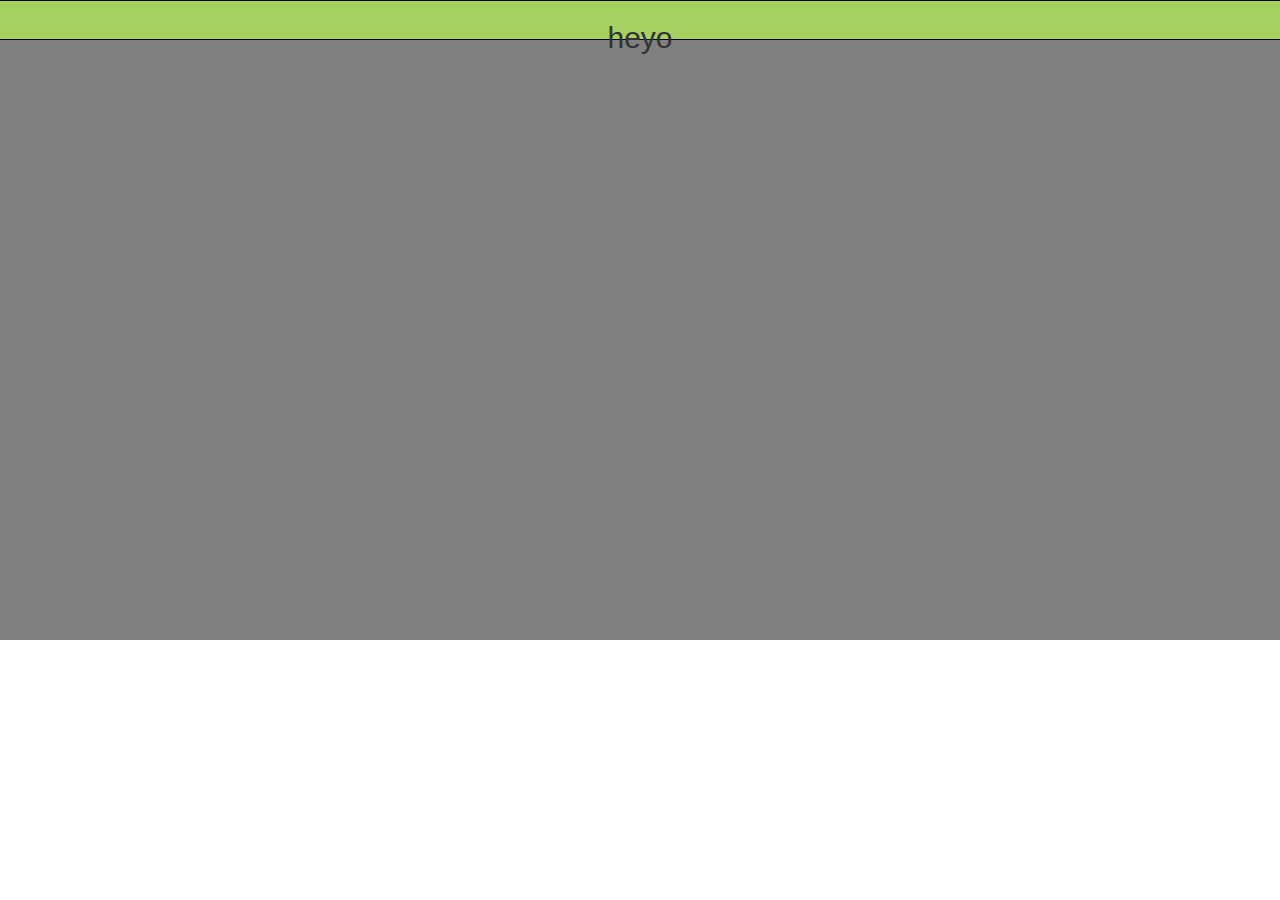
==== index.html @ 51ccfe41 "got some bootstrap and jquery goin on" ====
<!DOCTYPE html>
<html>

  <head>
  <meta charset="utf-8">
  <meta http-equiv="X-UA-Compatible" content="IE=edge">
  <meta name="viewport" content="width=device-width, initial-scale=1">
  <meta name="description" content="">
  <meta name="author" content="">
  <link rel="shortcut icon" href="/assets/ico/favicon.ico">

  <title>Legalized Brands - Home</title>

  <link rel="stylesheet" type="text/css" href="style.css">

  <!-- Bootstrap core CSS -->
  <link rel="stylesheet" href="https://maxcdn.bootstrapcdn.com/bootstrap/3.3.4/css/bootstrap.min.css">

  <!-- Bootstrap JS -->
  <script src="https://maxcdn.bootstrapcdn.com/bootstrap/3.3.4/js/bootstrap.min.js"></script>

  <!-- jQuery -->
  <script src="https://cdnjs.cloudflare.com/ajax/libs/jquery/2.1.4/jquery.min.js"></script>

</head>
<body>
<section>
<div class="row">
  
    <div id="top-message-bar">
      <h2 id="top-message">heyo</h2>
    </div>
  
</div>
</section>

<section>
  <div id="top-area">
    <div class="row">
      <div class="container">


      </div>
    </div>
  </div>


</section>
---- style.css ----
* {
    margin: 0;
    padding: 0;
}
.container {
    max-width: 1400px;
}



#top-message-bar {
    border: 1px solid black;
    height: 40px;
    background-color: hsla(83, 55%, 60%, 1);
}

#top-message {
    text-align: center;
}

#top-area {
    background-color: grey;
    height: 600px;
}
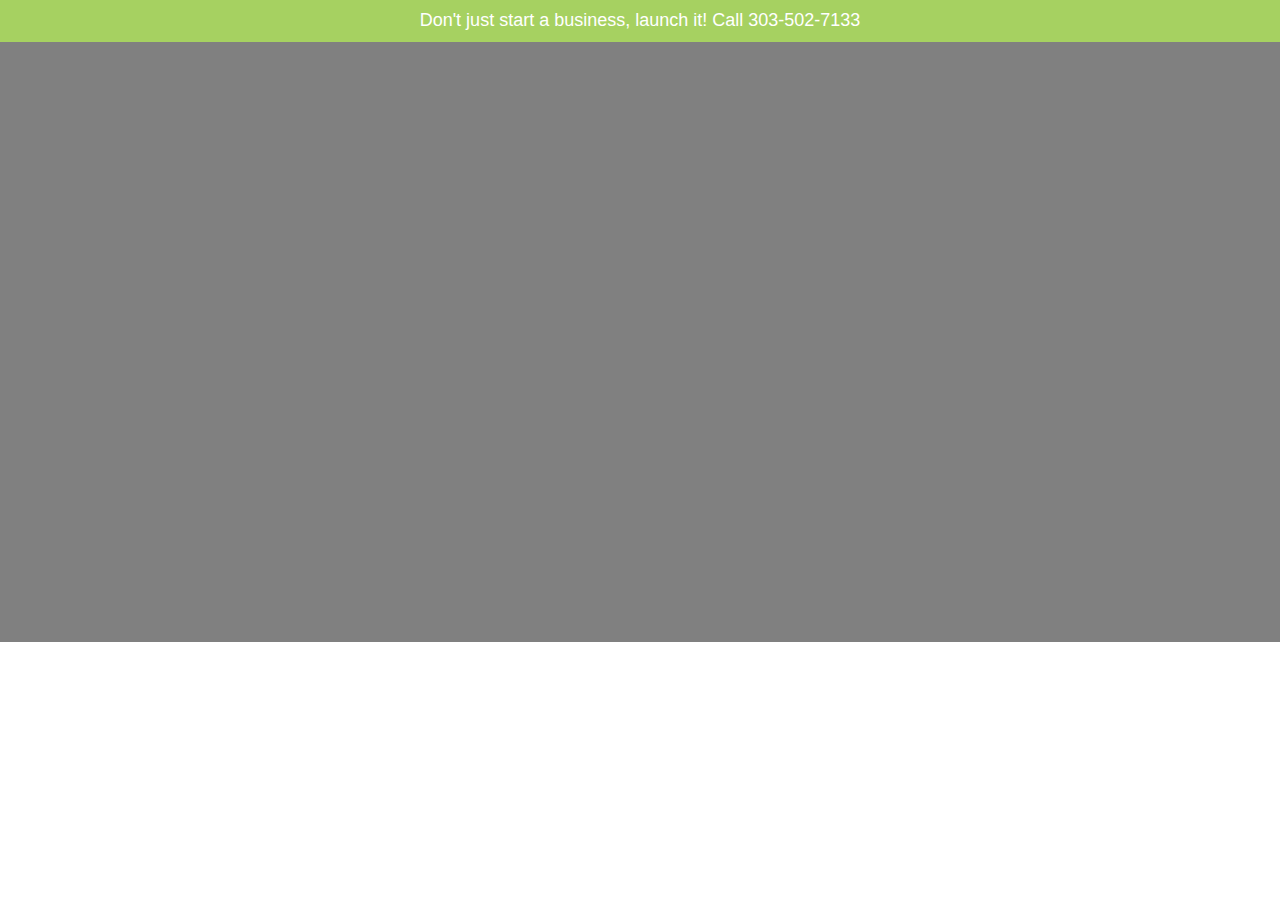
==== commit 8c42612b: "added photos and trying some bootstrap stuff" ====
--- a/index.html
+++ b/index.html
@@ -16,6 +16,8 @@
   <!-- Bootstrap core CSS -->
   <link rel="stylesheet" href="https://maxcdn.bootstrapcdn.com/bootstrap/3.3.4/css/bootstrap.min.css">
 
+  <link rel="stylesheet" href="//maxcdn.bootstrapcdn.com/font-awesome/4.3.0/css/font-awesome.min.css">
+
   <!-- Bootstrap JS -->
   <script src="https://maxcdn.bootstrapcdn.com/bootstrap/3.3.4/js/bootstrap.min.js"></script>
 
@@ -25,21 +27,20 @@
 </head>
 <body>
 <section>
-<div class="row">
-  
+  <div class="row">
     <div id="top-message-bar">
-      <h2 id="top-message">heyo</h2>
+      <h4>Don't just start a business, launch it! Call 303-502-7133</h4>
     </div>
-  
-</div>
+  </div>
 </section>
 
 <section>
   <div id="top-area">
     <div class="row">
-      <div class="container">
-
-
+      <div class="col-md-6" id="top-logo">
+        <div class="container">
+        <img src=""
+        </div>
       </div>
     </div>
   </div>
--- a/style.css
+++ b/style.css
@@ -1,24 +1,26 @@
 * {
-    margin: 0;
-    padding: 0;
+  margin: 0;
+  padding: 0;
+  font-family: helvetica;
 }
 .container {
-    max-width: 1400px;
+  max-width: 1400px;
 }
 
 
 
+
 #top-message-bar {
-    border: 1px solid black;
-    height: 40px;
-    background-color: hsla(83, 55%, 60%, 1);
-}
-
-#top-message {
-    text-align: center;
+  background-color: hsla(83, 55%, 60%, 1);
+  text-align: center;
+  color: white;
+  padding: 1px;
+  margin: 0 auto;
 }
 
 #top-area {
-    background-color: grey;
-    height: 600px;
-}+  background-color: grey;
+  height: 600px;
+}
+
+
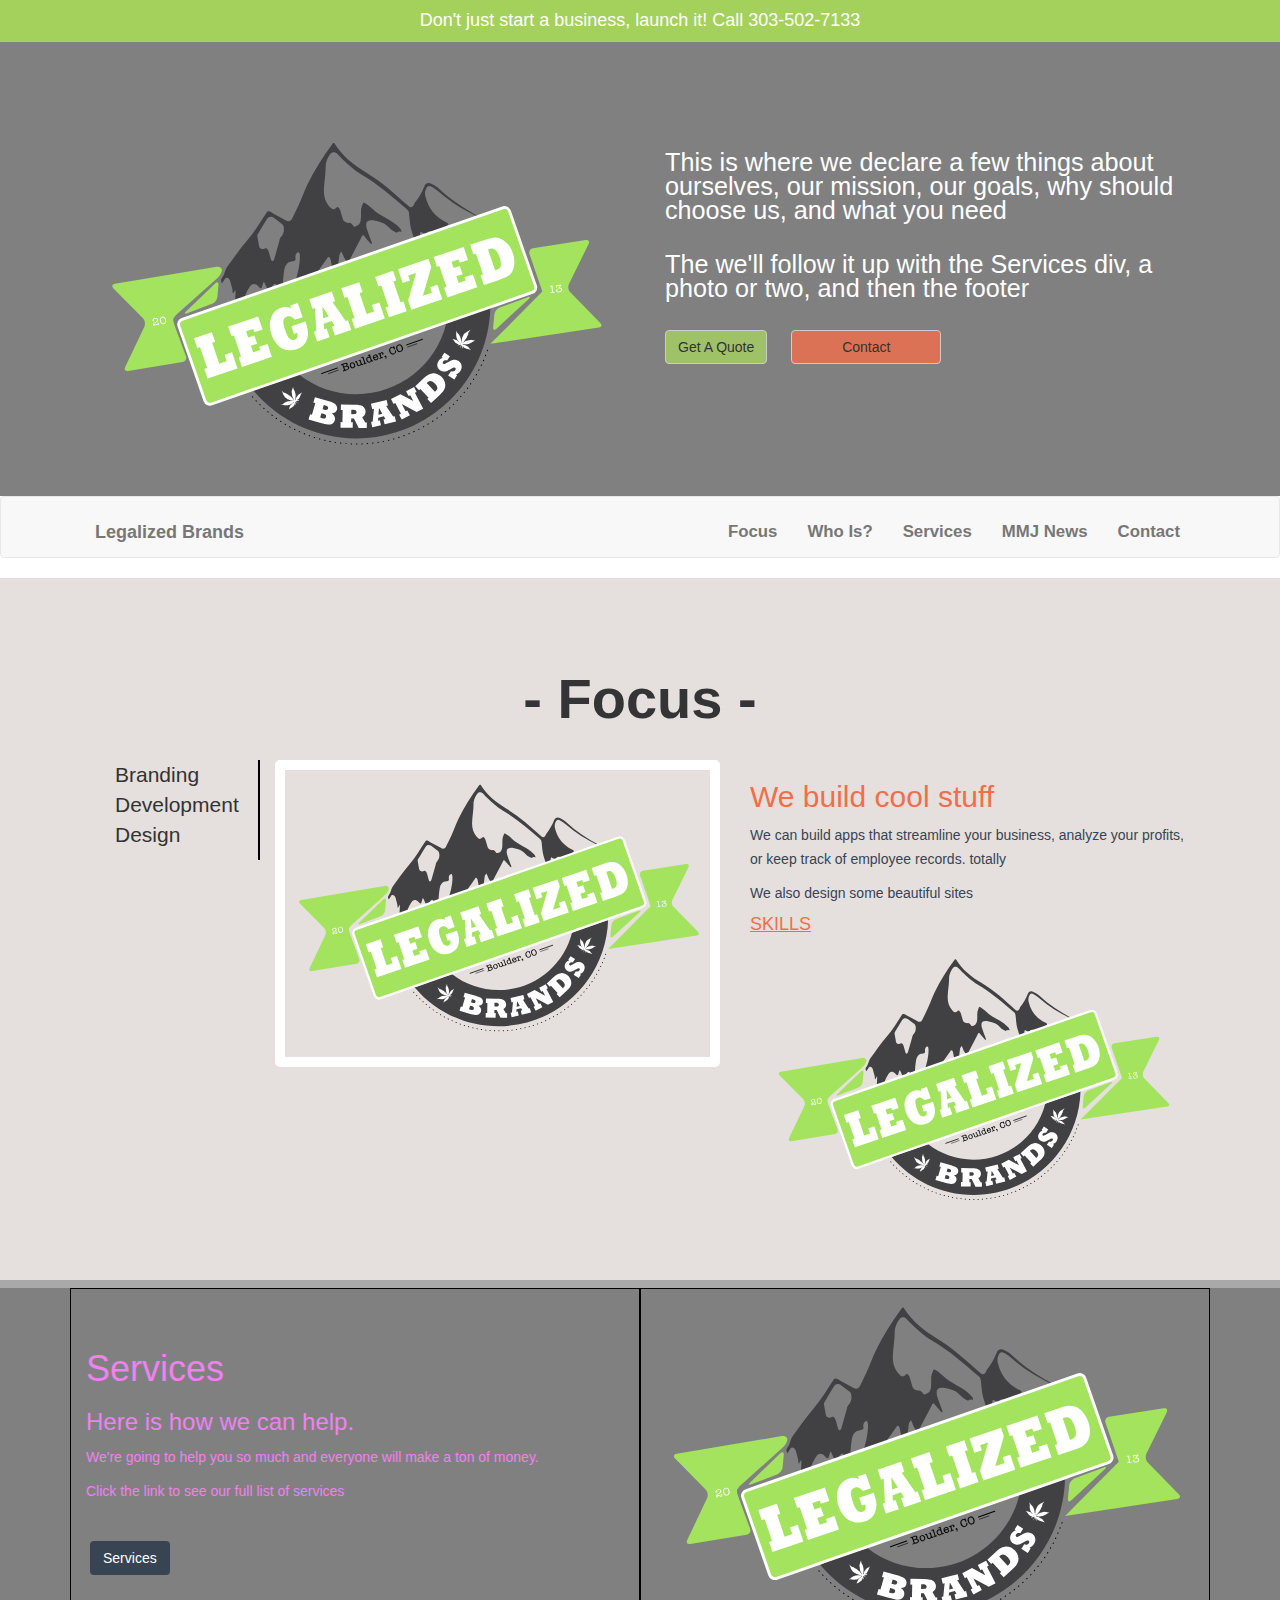
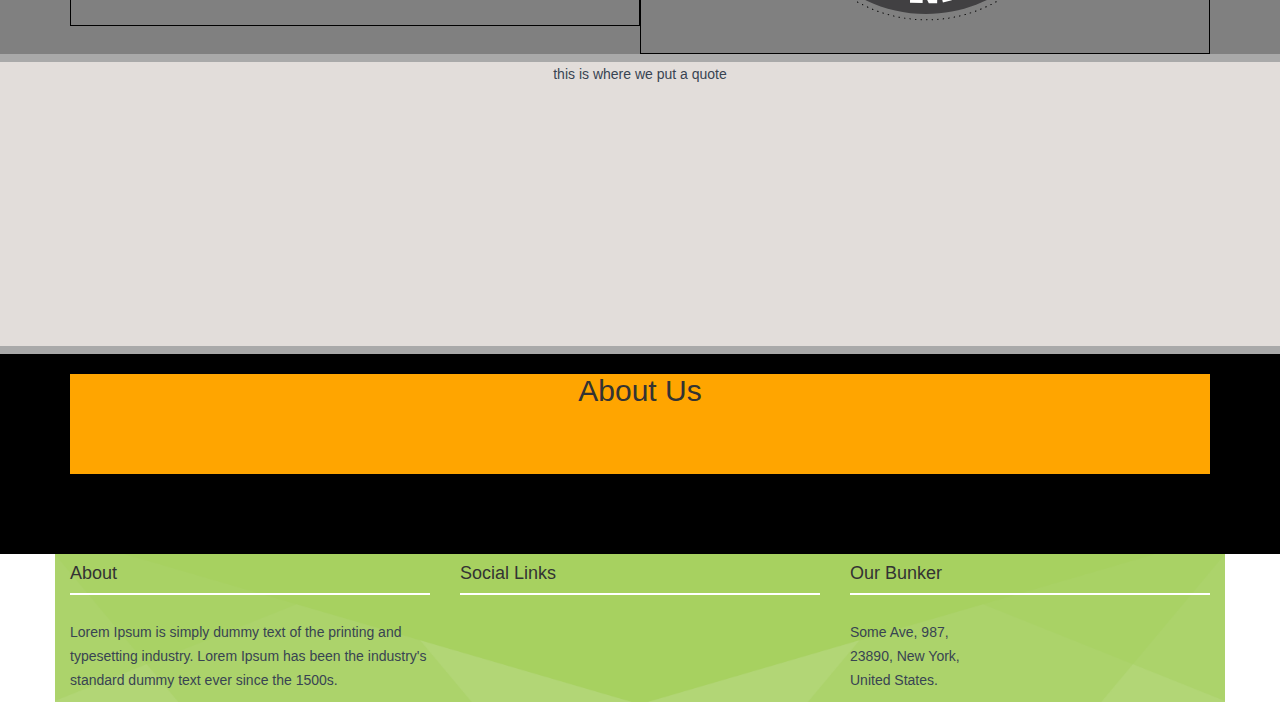
==== commit a27ab5a1: "re-added stuff from Jekyll build mishap" ====
--- a/index.html
+++ b/index.html
@@ -7,7 +7,7 @@
   <meta name="viewport" content="width=device-width, initial-scale=1">
   <meta name="description" content="">
   <meta name="author" content="">
-  <link rel="shortcut icon" href="/assets/ico/favicon.ico">
+  <!-- <link rel="shortcut icon" href="/assets/ico/favicon.ico"> -->
 
   <title>Legalized Brands - Home</title>
 
@@ -16,34 +16,196 @@
   <!-- Bootstrap core CSS -->
   <link rel="stylesheet" href="https://maxcdn.bootstrapcdn.com/bootstrap/3.3.4/css/bootstrap.min.css">
 
-  <link rel="stylesheet" href="//maxcdn.bootstrapcdn.com/font-awesome/4.3.0/css/font-awesome.min.css">
+ <!--  <link rel="stylesheet" href="//maxcdn.bootstrapcdn.com/font-awesome/4.3.0/css/font-awesome.min.css"> -->
+  
+  <!-- jQuery -->
+  <script src="https://cdnjs.cloudflare.com/ajax/libs/jquery/2.1.4/jquery.min.js"></script>
 
   <!-- Bootstrap JS -->
   <script src="https://maxcdn.bootstrapcdn.com/bootstrap/3.3.4/js/bootstrap.min.js"></script>
 
-  <!-- jQuery -->
-  <script src="https://cdnjs.cloudflare.com/ajax/libs/jquery/2.1.4/jquery.min.js"></script>
+  <script src="main.js"></script>
 
 </head>
-<body>
-<section>
+
+<body data-spy="scroll" data-target="#affix-nav">
+
+
+
   <div class="row">
-    <div id="top-message-bar">
-      <h4>Don't just start a business, launch it! Call 303-502-7133</h4>
-    </div>
-  </div>
-</section>
-
-<section>
-  <div id="top-area">
-    <div class="row">
-      <div class="col-md-6" id="top-logo">
-        <div class="container">
-        <img src=""
+    <div class="top-area col-md-12"> 
+      <div class="container">
+        <div class="top-content col-sm-6 col-md-6 col-lg-6 img-reponsive" id="top-logo">
+          <img src='images/legalized-logo.svg'/>
+        </div>
+      
+      
+  <div class="top-content col-sm-6 col-md-6 col-lg-6" id="top-text">
+    <p>This is where we declare a few things about ourselves, our mission, our goals, why should choose us, and what you need</p>
+    <p>The we'll follow it up with the Services div, a photo or two, and then the footer</p>
+
+        <div class="btn btn-default top-button" id="quote-button">Get A Quote</div>
+        <div class="btn btn-default top-button" id="contact-button">Contact</div>
+
         </div>
       </div>
     </div>
   </div>
-
-
-</section>+</div>
+
+  <div class="top-message-bar col-md-12 affix" data-spy="affix"> 
+    <div class="container">
+
+    <h4>Don't just start a business, launch it! Call 303-502-7133</h4>
+    </div>
+  </div>
+
+
+        <!-- Fixed navbar -->
+<div class="navbar navbar-default affix-top" data-offset-top="590" data-spy="affix" role="navigation">
+  <div class="container">
+    <div class="navbar-header">
+      <button type="button" class="navbar-toggle" data-toggle="collapse" data-target=".navbar-collapse">
+        <span class="sr-only">Toggle navigation</span>
+        <span class="icon-bar"></span>
+        <span class="icon-bar"></span>
+        <span class="icon-bar"></span>
+      </button>
+      <a class="navbar-brand" href="/">Legalized Brands</a>
+    </div>
+    <div class="navbar-collapse collapse navbar-right">
+      <ul class="nav navbar-nav">
+        <li ><a href="/">Focus</a></li>
+        <li ><a href="/about/">Who Is?</a></li>
+        <li ><a href="/portfolio/">Services</a></li>
+        <li ><a href="/blog/">MMJ News</a></li>
+        <li ><a href="/contact/">Contact</a></li>
+      
+    </div><!--/.nav-collapse -->
+  </div>
+</div>
+
+
+ <!-- FOCUS SECTION -->
+
+<div class="focus-section" id="focus">
+  <div class="row">
+        <div class="col-md-12">
+            <h1>- Focus -</h1>            
+        </div>
+    </div><!-- /row -->
+  <div class="row centered focus-cols">
+    <div class="container">
+    <div class="col-md-2 col-sm-6 border-right">
+      <ul class="focus-nav">
+        <li>Branding</li>
+        <li>Development</li>
+        <li>Design</li>
+      </ul>   
+    </div>
+    <div class="col-md-5 colo-sm-6 img-responsive">
+        <div id="bud-cola">
+        <img src='images/legalized-logo.svg'/>
+    </div>
+    </div>
+      <div class="col-md-5 col-sm-12">
+          <div class="focus-text">
+          <h2>We build cool stuff</h2>
+          <p>We can build apps that streamline your business, analyze your profits, or keep track of employee records. totally</p>
+          <p>We also design some beautiful sites</p>
+          <h4>SKILLS</h4>
+          </div>
+          <div class="col-xs-12 img-responsive">
+            <img src='images/legalized-logo.svg'/>
+          </div>
+      </div>                      
+    </div>
+  </div> <!--/row -->
+</div> <!-- /focus-->
+
+<!-- SERVICES SECTION -->
+
+<div id="service">
+<div class="row">
+  <div class="container">
+    <div class="col-md-6 service-text">
+      <h1>Services</h1>
+      <h3>Here is how we can help.</h3>
+      <p>We're going to help you so much and everyone will make a ton of money.</p>
+      <p>Click the link to see our full list of services</p>
+      <p><br/><a href="#" class="btn btn-theme">Services</a></p>
+    </div>
+   
+      <div class="col-md-6 service-image img-responsive">
+       <img src='images/legalized-logo.svg'/>    
+      
+    </div>
+  </div>
+</div>
+</div>
+
+<div class="quote-block" id="quote-block">
+  <div class="row">
+    <div class="container">
+    <p class="text-block">this is where we put a quote</p>
+
+    </div>
+  </div>
+</div>
+
+<div class="about-us" id="about-us">
+<div class="row">
+<div class="container">
+<div class="about-us-header">
+<h2>About Us</h2>
+</div>
+
+</div>
+</div>
+</div>
+
+
+
+
+
+  <div id="footerwrap">
+    <div class="container footer-bg img-responsive">
+        <div class="row">
+            <div class="col-lg-4">
+                <h4>About</h4>
+                <div class="hline-w"></div>
+                <p>Lorem Ipsum is simply dummy text of the printing and typesetting industry. Lorem Ipsum has been the industry's standard dummy text ever since the 1500s.</p>
+            </div>
+            <div class="col-lg-4">
+                <h4>Social Links</h4>
+                <div class="hline-w"></div>
+                <p>
+                    
+                        <a href="" class="btn-social btn-outline"><i class="fa fa-dribbble"></i></a>
+                    
+                        <a href="" class="btn-social btn-outline"><i class="fa fa-facebook"></i></a>
+                    
+                        <a href="" class="btn-social btn-outline"><i class="fa fa-twitter"></i></a>
+                    
+                        <a href="" class="btn-social btn-outline"><i class="fa fa-instagram"></i></a>
+                    
+                        <a href="" class="btn-social btn-outline"><i class="fa fa-tumblr"></i></a>
+                    
+                </p>
+            </div>
+            <div class="col-lg-4">
+                <h4>Our Bunker</h4>
+                <div class="hline-w"></div>
+                <p>
+                    
+                        Some Ave, 987, <br>
+                    
+                        23890, New York, <br>
+                    
+                        United States. <br>
+                    
+                </p>
+            </div>
+        </div><! --/row -->
+    </div><! --/container -->
+</div><! --/footerwrap -->--- a/style.css
+++ b/style.css
@@ -1,26 +1,580 @@
-* {
+
+/*  ################################################################
+  Author: Jeffrey Malek
+  URL: legalizedbrands.com
+  Project Name: Legalized brands
+  Version: 1.0
+ 
+  
+################################################################# */ 
+/*@import url(http://fonts.googleapis.com/css?family=Raleway:400,700,900);
+@import url(http://fonts.googleapis.com/css?family=Lato:400,900);
+@import url("prettyPhoto.css") screen;
+@import url("hoverex-all.css") screen;*/
+
+/*  ################################################################
+  1. GENERAL STRUCTURES
+################################################################# */
+  * { 
+    margin: 0;
+    padding: 0px;
+  } 
+
+body { 
+  background: #ffffff; 
+  margin: 0; 
+  height: 100%; 
+  color: #384452;
+  font-family: 'Lato', sans-serif;
+  font-weight: 400;
+  }
+
+h1, h2, h3, h4, h5, h6 {
+  font-family: 'Raleway', sans-serif;
+  font-weight: 700;
+}
+
+p { 
+  padding: 0; 
+  margin-bottom: 12px; 
+  font-family: 'Lato', sans-serif;
+  font-weight: 400;
+  font-size: 14px; 
+  line-height: 24px;
+  color: #384452; 
+  margin-top: 10px; 
+}
+
+img {
+  height: auto;
+  max-width: 100%;
+}
+
+ul {
+    margin-left: 0;
+    padding-left: 20px;
+}
+
+ol {
+    margin-left: 0;
+    padding-left: 26px;
+}
+
+a { 
+    color:#428bca;
+    padding: 0;
   margin: 0;
-  padding: 0;
-  font-family: helvetica;
+  text-decoration: none; 
+  -webkit-transition: background-color .4s linear, color .4s linear;
+  -moz-transition: background-color .4s linear, color .4s linear;
+  -o-transition: background-color .4s linear, color .4s linear;
+  -ms-transition: background-color .4s linear, color .4s linear;
+  transition: background-color .4s linear, color .4s linear;
+}
+a:hover,
+a:focus {
+  text-decoration: none;
+  color:#01b2fe;
+}
+
+::-moz-selection  {
+  color: #fff;
+  text-shadow:none;
+  background:#384452;
+}
+::selection {
+  color: #fff;
+  text-shadow:none;
+  background:#384452;
+}
+
+.centered {
+  text-align: center
 }
 .container {
-  max-width: 1400px;
-}
-
-
-
-
-#top-message-bar {
-  background-color: hsla(83, 55%, 60%, 1);
+    padding: 0px;
+    margin: 0 auto;
+    width: 100%;
+}
+
+/*  ################################################################
+  BOOTSTRAP MODIFICATIONS & TWEAKS
+################################################################# */
+.top-message-bar {
+    background-color: hsla(83, 56%, 59%, 1);
+    height: auto;
+    width: 100%;
+    text-align: center;
+    color: white;
+    padding: 1px;
+    /*position: fixed;*/
+    /*z-index: 1;*/
+
+}
+.top-message-bar.affix-top {
+    position: relative;
+}
+.top-area {
+    background-color: grey;
+    min-height: 550px;
+    margin-top: 40px;
+}
+.top-content {
+    /*border: 1px solid black;*/
+    height: 100%;
+    padding: 10px;
+}
+
+#top-logo {
+    
+}
+#top-logo img {
+    margin: 0 auto;
+    margin-top: 65px;
+    vertical-align: center;
+    border-radius: 30%;
+    padding: 10px;
+}
+#top-text {
+
+    margin-top: 90px;
+}
+
+#top-text p {
+    color: white;
+    font-size: 1.8em;
+    padding: 10px;
+}
+
+.top-button {
+    padding: 30px;
+    margin: 10px; 
+    font-size: 1.6em;
+    color: white;
+    border: none;
+    
+}
+
+#quote-button {
+    background-color: hsla(83, 55%, 60%, 0.8);
+}
+
+#contact-button {
+    background-color: hsla(13, 87%, 62%, 0.8);
+    padding-left: 50px;
+    padding-right: 50px;
+}
+
+.affix {
+    position: fixed; 
+    top: 0px;
+    width: 100%;
+    z-index: 1;
+}
+
+/*.affix-top {
+    position: static;
+}*/
+
+.navbar {
+  min-height: 70px;
+  padding-top: 10px;
+  margin-bottom: 0px;
+    border-radius: 0px;
+
+}
+
+.navbar-brand {
+  font-family: 'Raleway', sans-serif;
+  font-weight: 900;
+}
+
+.navbar-header .navbar-brand {
+  color: hsla(22, 11%, 85%, 1);
+    padding-left: 40px;
+}
+
+.navbar-default .navbar-nav > li > a {
+  color: hsla(22, 11%, 85%, .9);
+  font-weight: 700;
+  font-size: 1.2em;
+}
+
+.navbar-default .navbar-nav > li > a:hover {
+  color: hsla(83, 55%, 60%, 0.8);
+    cursor: crosshair;
+}
+
+.navbar-default .navbar-nav > .active > a, .navbar-default .navbar-nav > .active > a:hover, .navbar-default .navbar-nav > .active > a:focus {
+  color: hsla(83, 55%, 60%, 1);
+  background-color: transparent;
+}
+
+.navbar-default {
+  background-color: rgba(52, 52, 54,1);
+  border-color: transparent;
+}
+
+.dropdown-menu {
+  background: #384452;
+}
+
+.dropdown-menu > li > a {
+  color: white;
+  font-weight: 700;
+  font-size: 12px;
+}
+
+.btn-theme {
+  color: #fff;
+  background-color: #384452;
+  border-color: #384452;
+  margin: 4px;
+}
+.btn-theme:hover,
+.btn-theme:focus,
+.btn-theme:active,
+.btn-theme.active,
+.open .dropdown-toggle.btn-theme {
+  color: #fff;
+  background-color: #00b3fe;
+  border-color: #00b3fe;
+}
+
+.dmbutton:hover,
+.dmbutton:active,
+.dmbutton:focus{
+  color: #ffffff;
+  background-color: #222222;
+  border-color: #ffffff;
+}
+.dmbutton {
+  background:rgba(0, 0, 0, 0);
+  border: 1px solid #ffffff;
+  color: #ffffff;
+  -webkit-border-radius: 2px;
+  border-radius: 2px;
+  padding-top: 1.025rem;
+  padding-right: 2.25rem;
+  letter-spacing:0.85px;
+  padding-bottom: 1.0875rem;
+  padding-left: 2.25rem;
+  font-size: 1.55rem;
+  cursor: pointer;
+  font-weight: normal;
+  line-height: normal;
+  margin: 0 0 1.25rem;
+  text-decoration: none;
   text-align: center;
+  display: inline-block;
+  -webkit-transition: background-color 300ms ease-out;
+  -moz-transition: background-color 300ms ease-out;
+  transition: background-color 300ms ease-out;
+  -webkit-appearance: none;
+  font-weight: normal !important;
+}
+
+.mtb {
+  margin-top: 80px;
+  margin-bottom: 80px;
+}
+
+.mb {
+  margin-bottom: 60px;
+}
+
+.mt {
+  margin-top: 60px;
+}
+
+.hline {
+  border-bottom: 2px solid #384452;
+}
+
+.hline-w {
+  border-bottom: 2px solid #ffffff;
+  margin-bottom: 25px;
+}
+/*  ################################################################
+  SITE WRAPS
+################################################################# */
+
+#focus {
+  background-color: hsla(27, 13%, 87%, .9);
+  min-height: 0px;
+  padding-top: 30px;
+  padding-bottom: 50px;
+  text-align: center;
+}
+
+#focus h3, h5 {
+  color: rgba(52, 52, 54,1.0);
+}
+
+#focus h1 {
+    color: rgba(52, 52, 54,1.0);
+  font-weight: 800;
+    font-size: 4em;
+    padding-top: 40px;
+  
+}
+
+.focus-section {
+    /*border: 1px solid black;*/
+    /*height: auto;
+    width: 100%;*/
+    background-color: hsla(27, 13%, 87%, .9);
+    display: block;
+    height: 710px;
+    border-bottom: 8px solid darkgrey;
+
+}
+.focus-cols {
+    margin-top: 20px;
+}
+.border-right {
+    border-right: 2px solid black;
+}
+.focus-section ul li {
+    list-style: none;
+    text-align: left;
+    padding-left: 10px;
+}
+.focus-section ul li:hover {
+    color:hsla(83, 55%, 60%, 1.0);
+    cursor: crosshair;
+    text-decoration: underline;
+}
+.focus-nav {
+    font-size: 1.5em;
+    width: 70%;
+}
+#focus .img-responsive {
+  margin: 0 auto;
+}
+#bud-cola {
+    border: 10px solid white;
+    border-radius: 5px;
+}
+
+.focus-text {
+    text-align: left;
+}
+
+.focus-text h4 {
+    color: hsla(13, 87%, 62%, 1.0);
+    text-decoration: underline;
+}
+.focus-text h2 {
+    color: hsla(13, 87%, 62%, 1.0);
+}
+.focus-text img {
+    height: 50%;
+    width: 50%;
+}
+
+
+
+
+/* Services Section */
+
+#service {
+    background-color: grey;
+  margin: 0 auto;
+  /*margin-bottom: 0px;*/
+}
+
+.service-text {
+    text-align: left;
+    border:1px solid black;
+    margin: 0 auto;
+    /*margin-left: 20px;*/
+    color: violet;
+    padding: 40px;
+    clear: both;
+
+}
+
+.service-text p {
+    color: violet;
+}
+
+.service-image {
+    margin: 0 auto;
+    border: 1px solid black;
+    background-repeat: no-repeat;
+    /*margin-top: 50px;*/
+  /*  margin-right: 10px;*/
+}
+.service-image img {
+
+}
+
+
+
+/* Quote Section */
+.quote-block {
+    background-color: hsla(27, 13%, 87%, 1);
+    height: 300px;
+    border-top: 8px solid darkgrey;
+    border-bottom: 8px solid darkgrey;
+    margin: 0 auto;
+    text-align: center;
+}
+.text-block p {
+    text-align: left;
+}
+
+
+/* About Us Section */
+.about-us {
+    background-color: black;
+    height: 200px;
+}
+.about-us-header {
+    background-color: orange;
+    height: 100px;
+    text-align: center;
+    vertical-align: center;
+}
+
+
+/* Footer */
+
+.footer-bg {
+    background-image: url('images/footer-bg-01.png');
+    background-size: cover;
+    background-position: center;
+}
+
+
+/*  ################################################################
+  PAGE CONFIGURATIONS
+################################################################# */
+/* General Tweaks */
+
+#blue {
+  background: #00b3fe;
+  margin-top: 60px;
+  margin-bottom: 60px;
+  padding-top: 25px;
+  padding-bottom: 25px;
+}
+
+#blue h3 {
   color: white;
-  padding: 1px;
+  margin-left: 15px;
+}
+
+.carousel-inner > .item > img,
+.carousel-inner > .item > a > img {
+  display: block;
+  max-width: 100%;
+  height: 600px;
+  max-height: 600px;
   margin: 0 auto;
 }
 
-#top-area {
-  background-color: grey;
-  height: 600px;
-}
-
-
+.carousel-indicators li {
+  display: inline-block;
+  width: 10px;
+  height: 10px;
+  margin: 1px;
+  text-indent: -999px;
+  cursor: pointer;
+  background-color: #ccc \9;
+  background-color: rgba(0, 0, 0, 0);
+  border: 1px solid #666;
+  border-radius: 10px;
+}
+
+.ctitle {
+  color: #00b3fe;
+  font-weight: 700;
+  margin-bottom: 15px;
+}
+
+csmall {
+  font-size: 12px;
+  color: #b3b3b3;
+}
+
+.spacing {
+  margin-top: 40px;
+  margin-bottom: 40px;
+}
+
+.badge-theme {
+  background: #00b3fe;
+}
+
+/* Contact Page */
+#contactwrap {
+  background: url(../img/contact.jpg) no-repeat center top;
+  margin-top: -60px;
+  padding-top:0px;
+  text-align:center;
+  background-attachment: relative;
+  background-position: center center;
+  min-height: 400px;
+  width: 100%;
+  
+    -webkit-background-size: 100%;
+    -moz-background-size: 100%;
+    -o-background-size: 100%;
+    background-size: 100%;
+
+    -webkit-background-size: cover;
+    -moz-background-size: cover;
+    -o-background-size: cover;
+    background-size: cover;
+}
+
+/* Blog Page */
+.popular-posts { 
+  margin: 0px;
+  padding-left: 0px;
+  }
+  
+.popular-posts li {
+  list-style: none; 
+  margin-bottom: 20px; 
+  min-height: 70px;
+}
+.popular-posts li a, 
+.popular-posts li a:hover {
+  color:#2f2f2f; 
+  text-decoration: none;
+  }
+  
+.popular-posts li img {
+  float: left; 
+  margin-right: 20px;
+  }
+  
+.popular-posts li em {
+  font-family: 'Lato', sans-serif;
+  font-size: 12px;
+  color: #b3b3b3
+  }
+
+.popular-posts p {
+  line-height: normal;
+  margin-bottom: auto;
+} 
+
+.share i {
+  padding-right: 15px;
+  font-size: 18px;
+}
+
+a.anchor{
+    display: block; 
+    position: relative; 
+    top: -80px; 
+    visibility: hidden;
+}
+
+
+
+
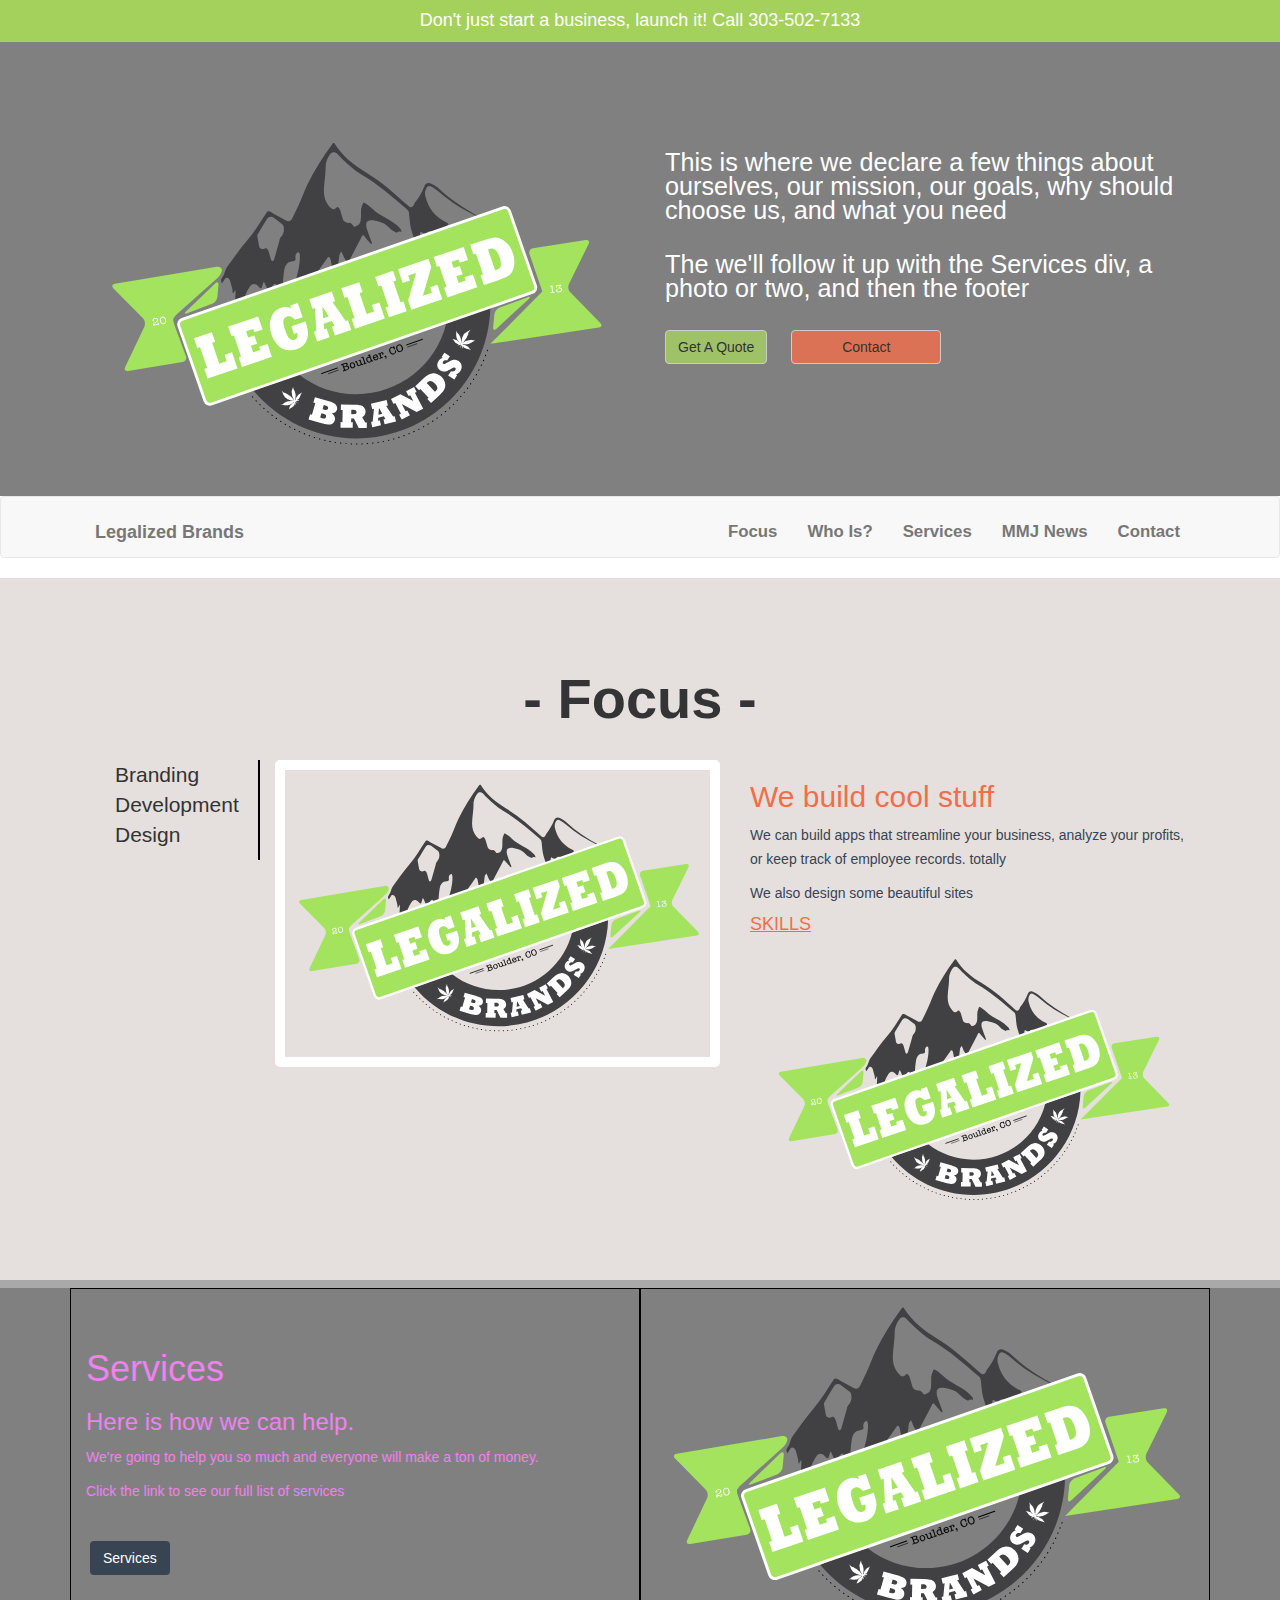
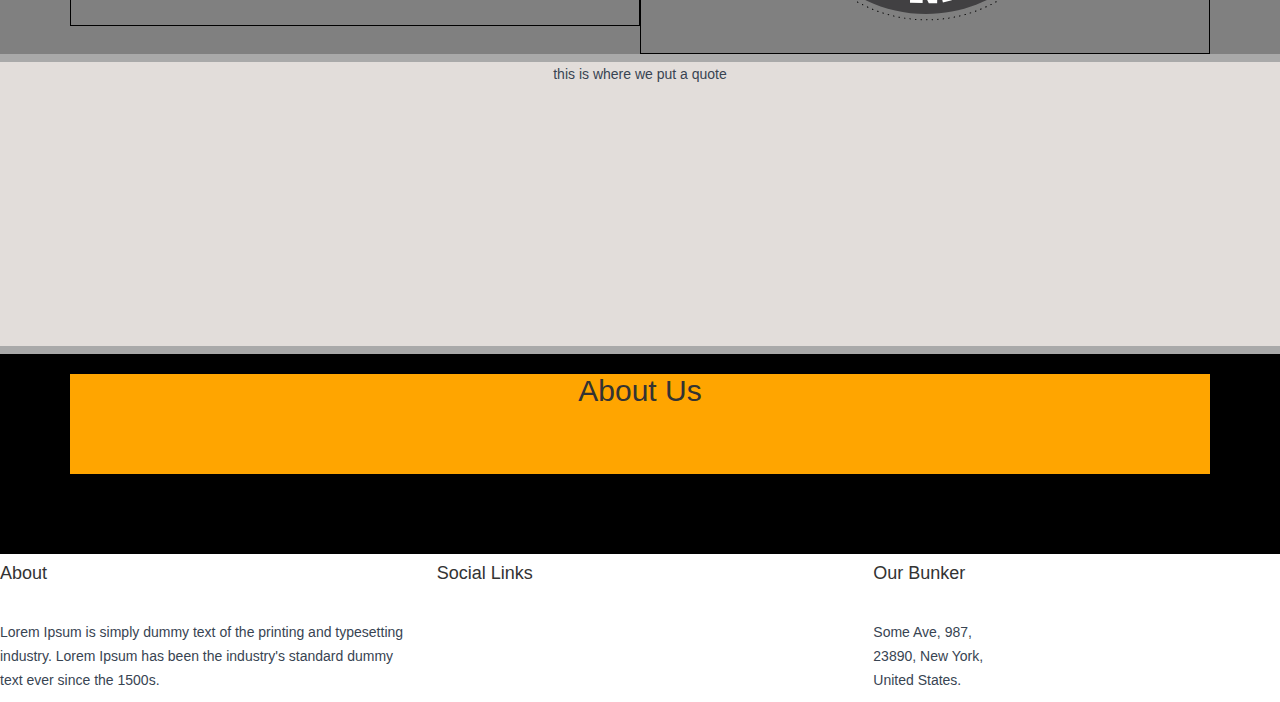
==== commit 2acb845e: "got the main.js loading and the sticky nav sort of working" ====
--- a/index.html
+++ b/index.html
@@ -168,44 +168,44 @@
 
 
 
-  <div id="footerwrap">
-    <div class="container footer-bg img-responsive">
-        <div class="row">
-            <div class="col-lg-4">
-                <h4>About</h4>
-                <div class="hline-w"></div>
-                <p>Lorem Ipsum is simply dummy text of the printing and typesetting industry. Lorem Ipsum has been the industry's standard dummy text ever since the 1500s.</p>
-            </div>
-            <div class="col-lg-4">
-                <h4>Social Links</h4>
-                <div class="hline-w"></div>
-                <p>
-                    
-                        <a href="" class="btn-social btn-outline"><i class="fa fa-dribbble"></i></a>
-                    
-                        <a href="" class="btn-social btn-outline"><i class="fa fa-facebook"></i></a>
-                    
-                        <a href="" class="btn-social btn-outline"><i class="fa fa-twitter"></i></a>
-                    
-                        <a href="" class="btn-social btn-outline"><i class="fa fa-instagram"></i></a>
-                    
-                        <a href="" class="btn-social btn-outline"><i class="fa fa-tumblr"></i></a>
-                    
-                </p>
-            </div>
-            <div class="col-lg-4">
-                <h4>Our Bunker</h4>
-                <div class="hline-w"></div>
-                <p>
-                    
-                        Some Ave, 987, <br>
-                    
-                        23890, New York, <br>
-                    
-                        United States. <br>
-                    
-                </p>
-            </div>
+<div id="footerwrap">
+  <div class="row">
+    <div class="footer-bg img-responsive">
+      <div class="container col-lg-4">
+        <h4>About</h4>
+        <div class="hline-w"></div>
+        <p>Lorem Ipsum is simply dummy text of the printing and typesetting industry. Lorem Ipsum has been the industry's standard dummy text ever since the 1500s.</p>
+      </div>
+        <div class="container col-lg-4">
+          <h4>Social Links</h4>
+          <div class="hline-w"></div>
+          <p>
+              
+                  <a href="" class="btn-social btn-outline"><i class="fa fa-dribbble"></i></a>
+              
+                  <a href="" class="btn-social btn-outline"><i class="fa fa-facebook"></i></a>
+              
+                  <a href="" class="btn-social btn-outline"><i class="fa fa-twitter"></i></a>
+              
+                  <a href="" class="btn-social btn-outline"><i class="fa fa-instagram"></i></a>
+              
+                  <a href="" class="btn-social btn-outline"><i class="fa fa-tumblr"></i></a>
+              
+          </p>
+        </div>
+          <div class="container col-lg-4">
+              <h4>Our Bunker</h4>
+              <div class="hline-w"></div>
+              <p>
+                  
+                      Some Ave, 987, <br>
+                  
+                      23890, New York, <br>
+                  
+                      United States. <br>
+                  
+              </p>
+          </div>
         </div><! --/row -->
     </div><! --/container -->
 </div><! --/footerwrap -->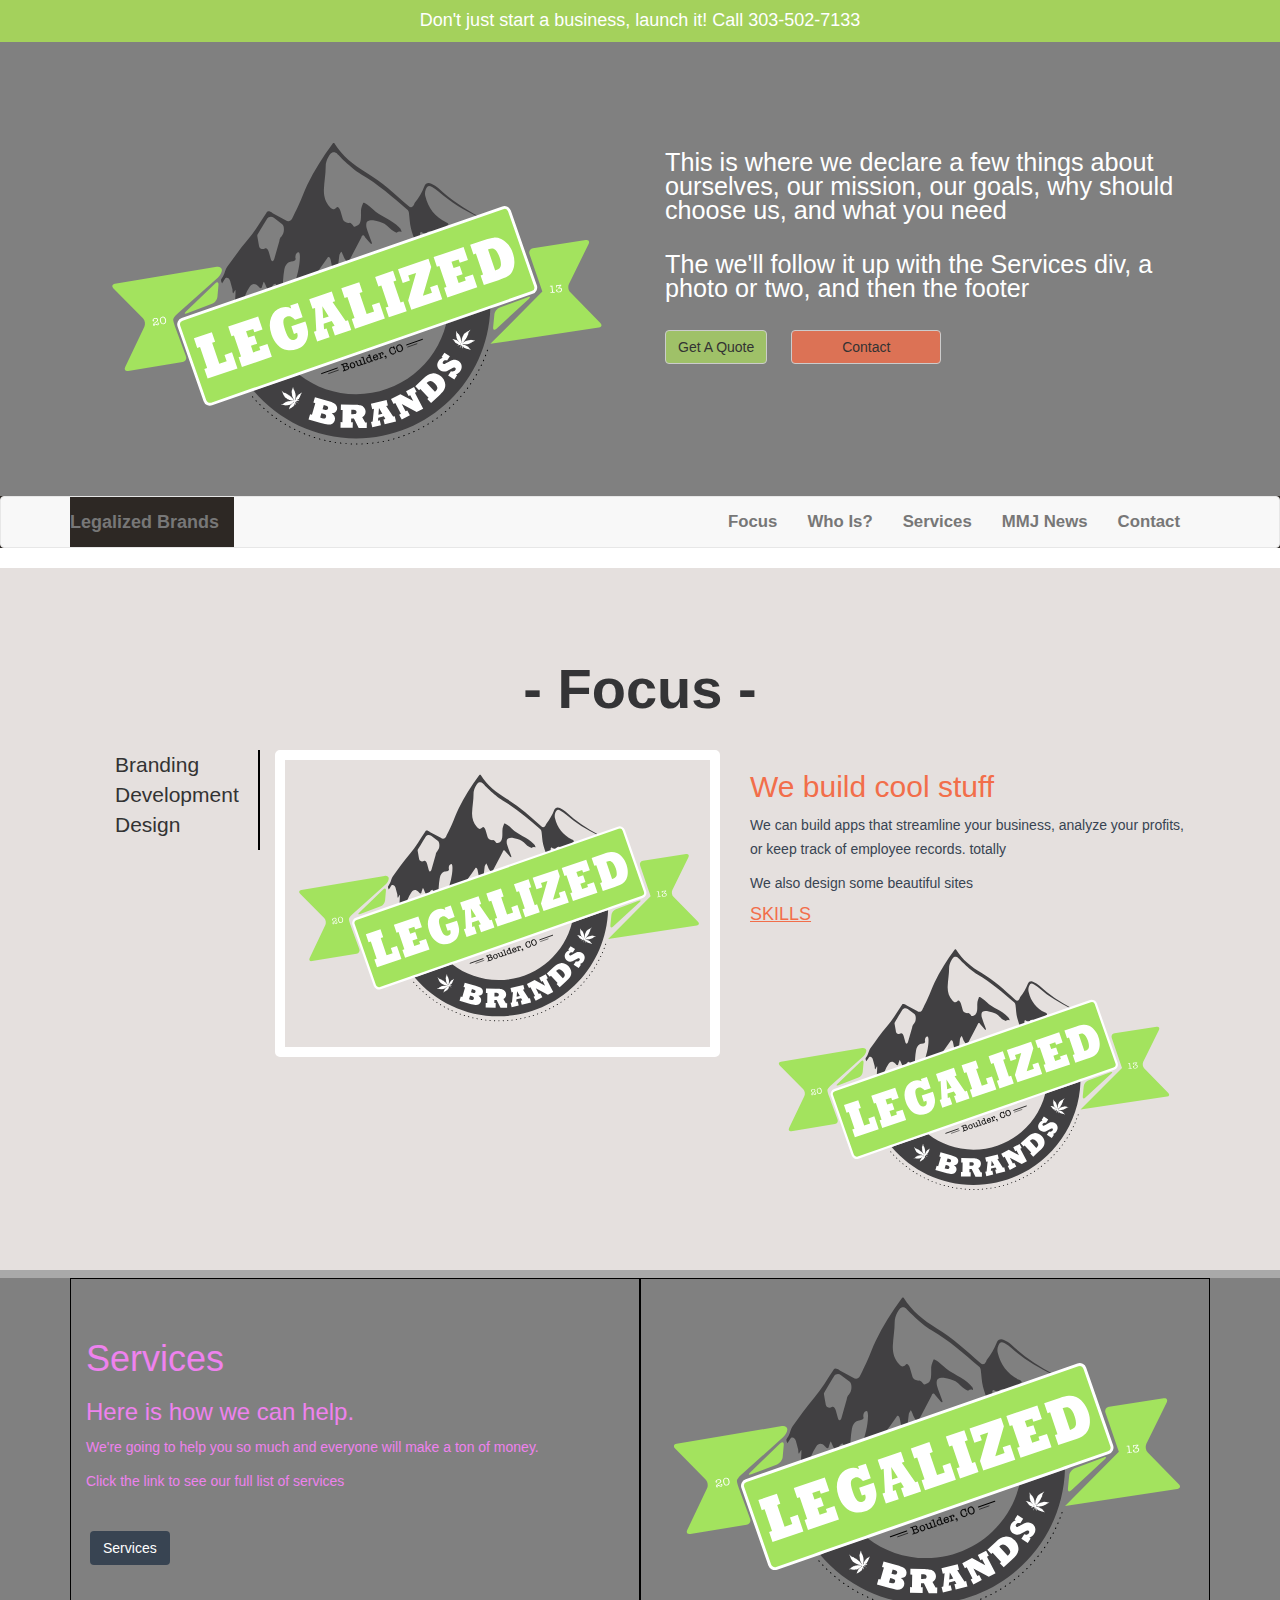
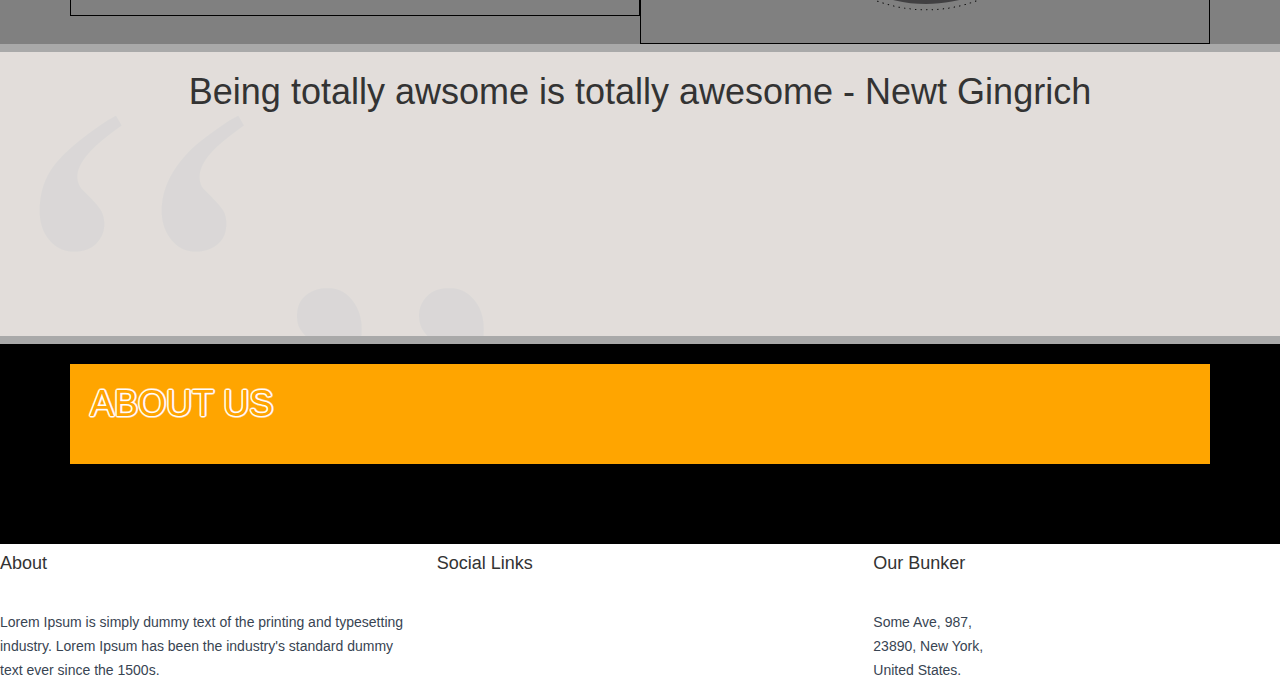
==== commit fc749318: "added some color to the navbar, issues with margins on the sticky nav and focus section" ====
--- a/index.html
+++ b/index.html
@@ -61,7 +61,7 @@
   </div>
 
 
-        <!-- Fixed navbar -->
+<nav>       <!-- Fixed navbar -->
 <div class="navbar navbar-default affix-top" data-offset-top="590" data-spy="affix" role="navigation">
   <div class="container">
     <div class="navbar-header">
@@ -80,11 +80,11 @@
         <li ><a href="/portfolio/">Services</a></li>
         <li ><a href="/blog/">MMJ News</a></li>
         <li ><a href="/contact/">Contact</a></li>
-      
+      </ul>
     </div><!--/.nav-collapse -->
   </div>
 </div>
-
+</nav>
 
  <!-- FOCUS SECTION -->
 
@@ -147,21 +147,18 @@
 <div class="quote-block" id="quote-block">
   <div class="row">
     <div class="container">
-    <p class="text-block">this is where we put a quote</p>
+    <h1 class="text-block">Being totally awsome is totally awesome - Newt Gingrich</h1>
 
     </div>
   </div>
 </div>
 
 <div class="about-us" id="about-us">
-<div class="row">
-<div class="container">
-<div class="about-us-header">
-<h2>About Us</h2>
-</div>
-
-</div>
-</div>
+  <div class="row">
+    <div class="container">
+      <h1 class="about-us-header">ABOUT US</h1>
+    </div>
+  </div>
 </div>
 
 
--- a/style.css
+++ b/style.css
@@ -51,13 +51,13 @@
 }
 
 ul {
-    margin-left: 0;
-    padding-left: 20px;
+  margin-left: 0;
+  padding-left: 20px;
 }
 
 ol {
-    margin-left: 0;
-    padding-left: 26px;
+  margin-left: 0;
+  padding-left: 26px;
 }
 
 a { 
@@ -92,95 +92,102 @@
   text-align: center
 }
 .container {
-    padding: 0px;
-    margin: 0 auto;
-    width: 100%;
+  padding: 0px;
+  margin: 0 auto;
+  width: 100%;
 }
 
 /*  ################################################################
   BOOTSTRAP MODIFICATIONS & TWEAKS
 ################################################################# */
 .top-message-bar {
-    background-color: hsla(83, 56%, 59%, 1);
-    height: auto;
-    width: 100%;
-    text-align: center;
-    color: white;
-    padding: 1px;
-    /*position: fixed;*/
-    /*z-index: 1;*/
+  background-color: hsla(83, 56%, 59%, 1);
+  height: auto;
+  width: 100%;
+  text-align: center;
+  color: white;
+  padding: 1px;
+  /*position: fixed;*/
+  /*z-index: 1;*/
 
 }
 .top-message-bar.affix-top {
-    position: relative;
+  position: relative;
 }
 .top-area {
-    background-color: grey;
-    min-height: 550px;
-    margin-top: 40px;
+  background-color: grey;
+  min-height: 550px;
+  margin-top: 40px;
 }
 .top-content {
-    /*border: 1px solid black;*/
-    height: 100%;
-    padding: 10px;
+  /*border: 1px solid black;*/
+  height: 100%;
+  padding: 10px;
 }
 
 #top-logo {
     
 }
 #top-logo img {
-    margin: 0 auto;
-    margin-top: 65px;
-    vertical-align: center;
-    border-radius: 30%;
-    padding: 10px;
+  margin: 0 auto;
+  margin-top: 65px;
+  vertical-align: center;
+  border-radius: 30%;
+  padding: 10px;
 }
 #top-text {
 
-    margin-top: 90px;
+  margin-top: 90px;
 }
 
 #top-text p {
-    color: white;
-    font-size: 1.8em;
-    padding: 10px;
+  color: white;
+  font-size: 1.8em;
+  padding: 10px;
 }
 
 .top-button {
-    padding: 30px;
-    margin: 10px; 
-    font-size: 1.6em;
-    color: white;
-    border: none;
+  padding: 30px;
+  margin: 10px; 
+  font-size: 1.6em;
+  color: white;
+  border: none;
     
 }
 
 #quote-button {
-    background-color: hsla(83, 55%, 60%, 0.8);
+  background-color: hsla(83, 55%, 60%, 0.8);
 }
 
 #contact-button {
-    background-color: hsla(13, 87%, 62%, 0.8);
-    padding-left: 50px;
-    padding-right: 50px;
+  background-color: hsla(13, 87%, 62%, 0.8);
+  padding-left: 50px;
+  padding-right: 50px;
 }
 
 .affix {
     position: fixed; 
-    top: 0px;
-    width: 100%;
-    z-index: 1;
+  top: 0px;
+  width: 100%;
+  z-index: 1;
 }
 
 /*.affix-top {
     position: static;
 }*/
 
+nav {
+  background-color: hsla(22, 11%, 16%, 1);
+}
+.navbar-default {
+
+}
 .navbar {
-  min-height: 70px;
-  padding-top: 10px;
+  /*min-height: 70px;*/
+  /*padding-top: 10px;*/
   margin-bottom: 0px;
-    border-radius: 0px;
+  border-radius: 0px;
+
 
 }
 
@@ -188,10 +195,15 @@
   font-family: 'Raleway', sans-serif;
   font-weight: 900;
 }
-
+.navbar-header {
+  background-color: hsla(22, 11%, 16%, 1);
+
+}
+
+}
 .navbar-header .navbar-brand {
   color: hsla(22, 11%, 85%, 1);
-    padding-left: 40px;
+  padding-left: 40px;
 }
 
 .navbar-default .navbar-nav > li > a {
@@ -211,7 +223,7 @@
 }
 
 .navbar-default {
-  background-color: rgba(52, 52, 54,1);
+  /*background-color: rgba(52, 52, 54,1);*/ 
   border-color: transparent;
 }
 
@@ -312,65 +324,65 @@
 }
 
 #focus h1 {
-    color: rgba(52, 52, 54,1.0);
+  color: rgba(52, 52, 54,1.0);
   font-weight: 800;
-    font-size: 4em;
-    padding-top: 40px;
+  font-size: 4em;
+  padding-top: 40px;
   
 }
 
 .focus-section {
-    /*border: 1px solid black;*/
-    /*height: auto;
-    width: 100%;*/
-    background-color: hsla(27, 13%, 87%, .9);
-    display: block;
-    height: 710px;
-    border-bottom: 8px solid darkgrey;
+  /*border: 1px solid black;*/
+  /*height: auto;
+  width: 100%;*/
+  background-color: hsla(27, 13%, 87%, .9);
+  display: block;
+  height: 710px;
+  border-bottom: 8px solid darkgrey;
 
 }
 .focus-cols {
-    margin-top: 20px;
+  margin-top: 20px;
 }
 .border-right {
-    border-right: 2px solid black;
+  border-right: 2px solid black;
 }
 .focus-section ul li {
-    list-style: none;
-    text-align: left;
-    padding-left: 10px;
+  list-style: none;
+  text-align: left;
+  padding-left: 10px;
 }
 .focus-section ul li:hover {
-    color:hsla(83, 55%, 60%, 1.0);
-    cursor: crosshair;
-    text-decoration: underline;
+  color:hsla(83, 55%, 60%, 1.0);
+  cursor: crosshair;
+  text-decoration: underline;
 }
 .focus-nav {
-    font-size: 1.5em;
-    width: 70%;
+  font-size: 1.5em;
+  width: 70%;
 }
 #focus .img-responsive {
   margin: 0 auto;
 }
 #bud-cola {
-    border: 10px solid white;
-    border-radius: 5px;
+  border: 10px solid white;
+  border-radius: 5px;
 }
 
 .focus-text {
-    text-align: left;
+  text-align: left;
 }
 
 .focus-text h4 {
-    color: hsla(13, 87%, 62%, 1.0);
-    text-decoration: underline;
+  color: hsla(13, 87%, 62%, 1.0);
+  text-decoration: underline;
 }
 .focus-text h2 {
-    color: hsla(13, 87%, 62%, 1.0);
+  color: hsla(13, 87%, 62%, 1.0);
 }
 .focus-text img {
-    height: 50%;
-    width: 50%;
+  height: 50%;
+  width: 50%;
 }
 
 
@@ -379,30 +391,30 @@
 /* Services Section */
 
 #service {
-    background-color: grey;
+  background-color: grey;
   margin: 0 auto;
   /*margin-bottom: 0px;*/
 }
 
 .service-text {
-    text-align: left;
-    border:1px solid black;
-    margin: 0 auto;
-    /*margin-left: 20px;*/
-    color: violet;
-    padding: 40px;
-    clear: both;
+  text-align: left;
+  border:1px solid black;
+  margin: 0 auto;
+  /*margin-left: 20px;*/
+  color: violet;
+  padding: 40px;
+  clear: both;
 
 }
 
 .service-text p {
-    color: violet;
+  color: violet;
 }
 
 .service-image {
-    margin: 0 auto;
-    border: 1px solid black;
-    background-repeat: no-repeat;
+  margin: 0 auto;
+  border: 1px solid black;
+  background-repeat: no-repeat;
     /*margin-top: 50px;*/
   /*  margin-right: 10px;*/
 }
@@ -414,28 +426,37 @@
 
 /* Quote Section */
 .quote-block {
-    background-color: hsla(27, 13%, 87%, 1);
-    height: 300px;
-    border-top: 8px solid darkgrey;
-    border-bottom: 8px solid darkgrey;
-    margin: 0 auto;
-    text-align: center;
+  background-color: hsla(27, 13%, 87%, 1);
+  height: 300px;
+  border-top: 8px solid darkgrey;
+  border-bottom: 8px solid darkgrey;
+  margin: 0 auto;
+  text-align: center;
+}
+#quote-block {
+  background-image: url("images/bigquotes.png");
+  background-repeat: no-repeat;
+  background-position: top left;
 }
 .text-block p {
-    text-align: left;
+  text-align: left;
 }
 
 
 /* About Us Section */
 .about-us {
-    background-color: black;
-    height: 200px;
+  background-color: black;
+  height: 200px;
 }
 .about-us-header {
-    background-color: orange;
-    height: 100px;
-    text-align: center;
-    vertical-align: center;
+  background-color: orange;
+  height: 100px;
+  text-align: left;
+  vertical-align: center;
+  text-shadow: 0 0 2px white, 0 0 2px white, 0 0 2px white, 0 0 2px white, 0 0 2px white, 0 0 2px white, 0 0 2px white, 0 0 2px white, 0 0 2px white, 0 0 2px white, 0 0 2px white, 0 0 2px white, 0 0 2px white, 0 0 2px white, 0 0 2px white, 0 0 2px white, 0 0 2px white, 0 0 2px white, 0 0 2px white, 0 0 2px white;
+  color: orange;
+  padding-left: 20px;
+  padding-top: 20px;
 }
 
 
@@ -494,7 +515,7 @@
   margin-bottom: 15px;
 }
 
-csmall {
+.csmall {
   font-size: 12px;
   color: #b3b3b3;
 }
@@ -519,15 +540,15 @@
   min-height: 400px;
   width: 100%;
   
-    -webkit-background-size: 100%;
-    -moz-background-size: 100%;
-    -o-background-size: 100%;
-    background-size: 100%;
-
-    -webkit-background-size: cover;
-    -moz-background-size: cover;
-    -o-background-size: cover;
-    background-size: cover;
+  -webkit-background-size: 100%;
+  -moz-background-size: 100%;
+  -o-background-size: 100%;
+  background-size: 100%;
+
+  -webkit-background-size: cover;
+  -moz-background-size: cover;
+  -o-background-size: cover;
+  background-size: cover;
 }
 
 /* Blog Page */
